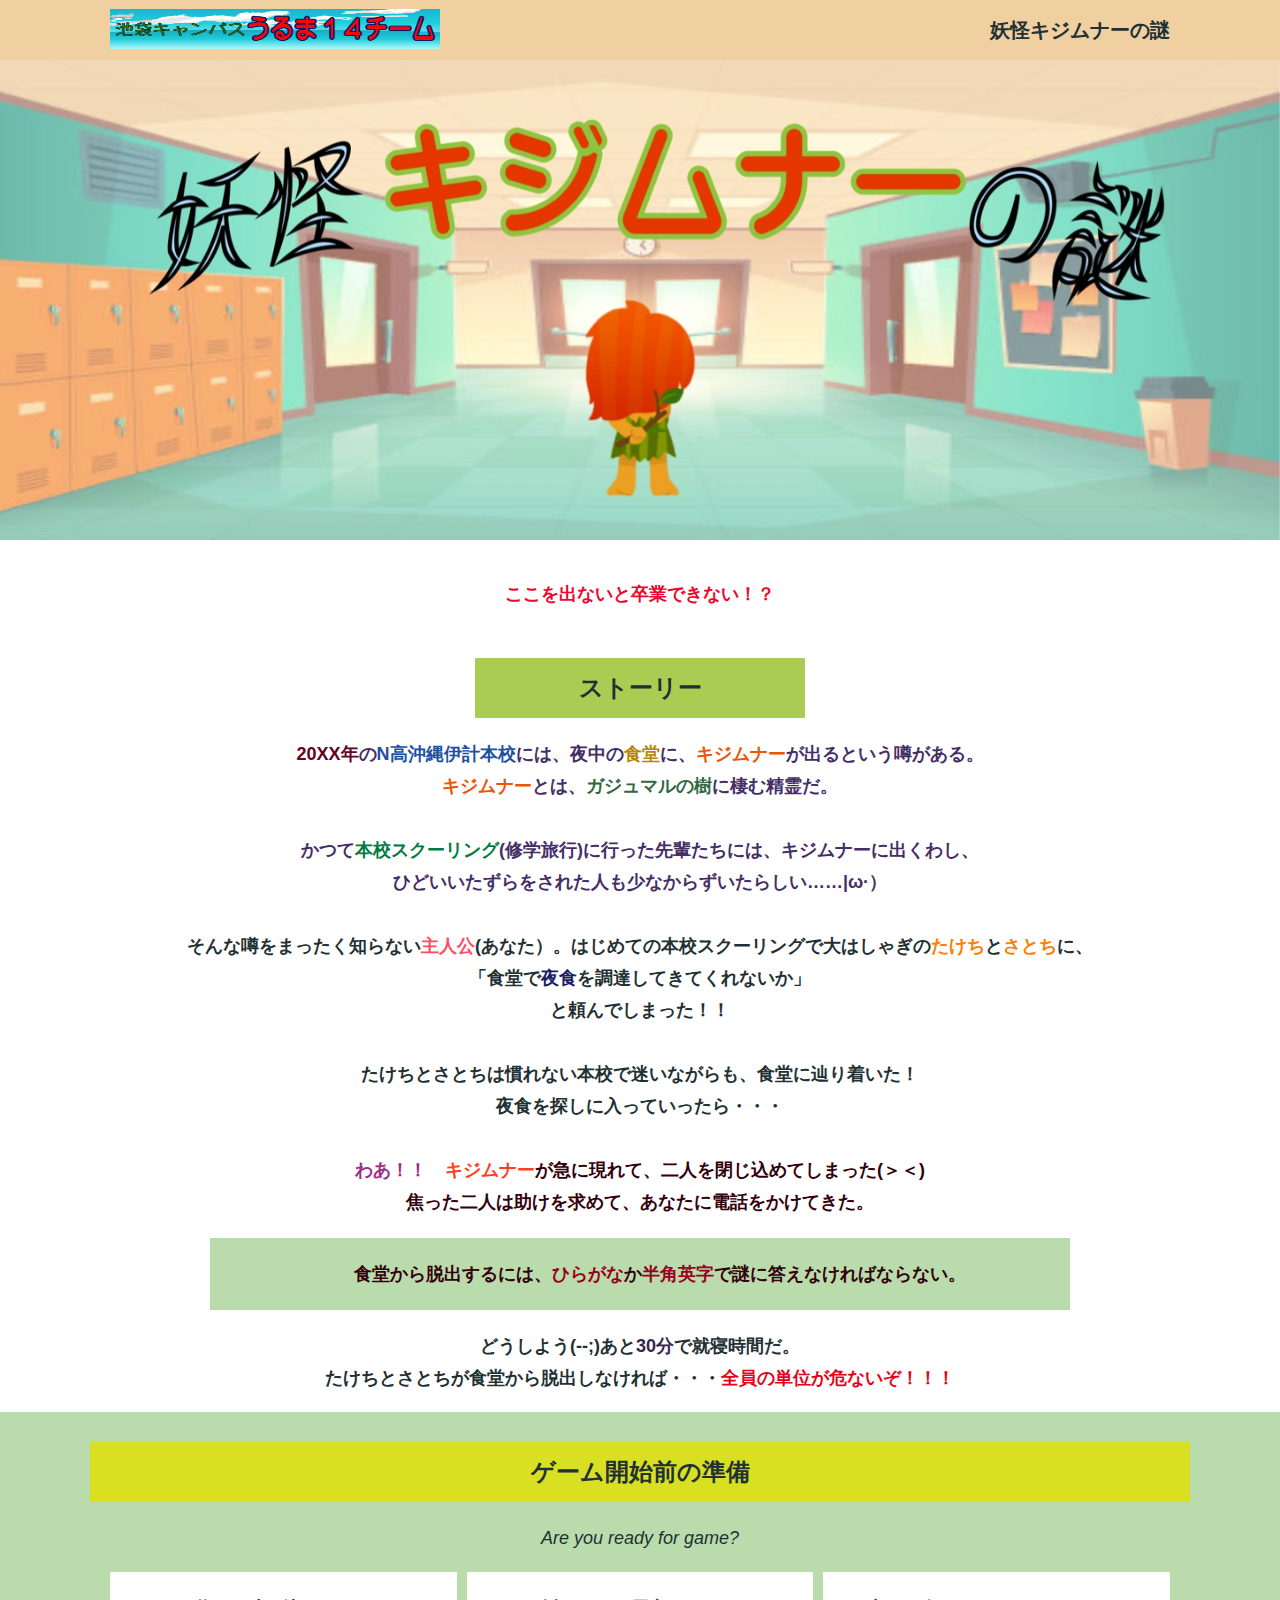
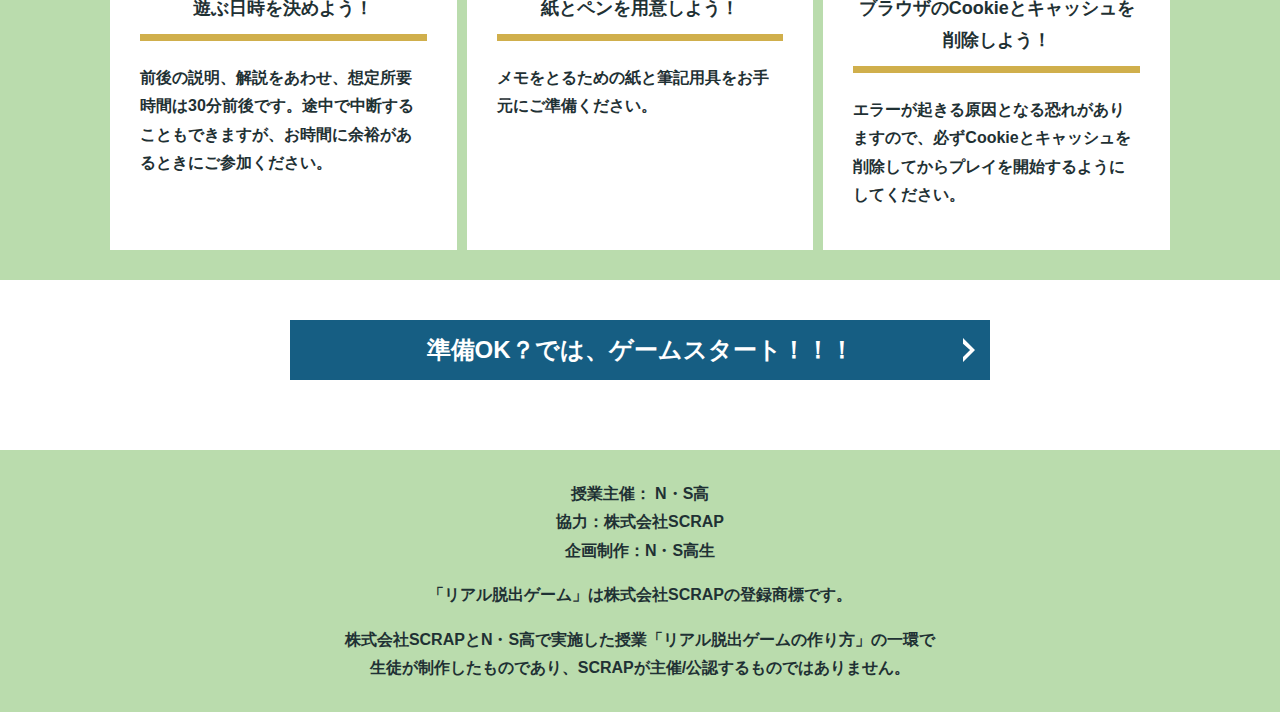
==== index.html @ 30a4c27b "Update index.html" ====
<!DOCTYPE html>
<html lang="ja">
<head>
  <meta charset="UTF-8">
  <meta http-equiv="X-UA-Compatible" content="IE=edge">
  <meta name="viewport" content="width=device-width, initial-scale=1.0">
  <title>妖怪キジムナーの謎 │ Project N</title>
  <link rel="stylesheet" href="assets/css/normalize.css">
  <link rel="stylesheet" href="assets/css/style.css">
</head>
<body>
  <svg width="0" height="0" class="hidden">
    <symbol xmlns="http://www.w3.org/2000/svg" viewBox="0 0 12.47 24.94" id="arrow" class="arrow_svg">
      <title>arrow</title>
      <polygon points="0 24.94 0 19.66 7.35 12.47 0 5.92 0 0 12.47 12.47 0 24.94"/>
    </symbol>
  </svg>
  <header class="header">
    <div class="container">
      <div class="header__logo"><img src="assets/images/logo.jpeg" width="auto" height="40" alt="チームロゴ"></div>
      <div class="header__name">妖怪キジムナーの謎</div>
    </div>
  </header>

  <main class="main index-page">
    <!-- タイトルエリア　ここから -->
    <h1 class="main-title"><img src="assets/images/top-image.jpeg" alt="Presented by SCRAP×N・S高リアル脱出ゲーム制作PJ 妖怪キジムナーの謎"></h1>
    <!-- タイトルエリア　ここまで -->
  
    <p class="text-center"><span style="color: #eb072d">ここを出ないと</span><span style="color: #eb072d">卒業できない！？</span></p>
    <section class="section section--story">
      <div class="container">
        <h2 class="section-title section-title--keycolor section-title--story">ストーリー</h2>
        <div class="story">
          <p class="text-center"><span style="color: #452e66"></span><span style="color: #640125">20XX年</span><span style="color: #452e66">の</span><span style="color: #1e50a2">N高沖縄伊計本校</span><span style="color: #452e66">には、夜中の</span><span style="color: #b8860b">食堂</span><span style="color: #452e66">に、</span><span style="color: #ea5506">キジムナー</span><span style="color: #452e66">が出るという噂がある。</span><span style="color: #ea5506"><br>キジムナー</span><span style="color: #452e66">とは、</span><span style="color: #316745">ガジュマルの樹</span><span style="color: #452e66">に棲む精霊だ。</span><br><br>
            <span style="color: #452e66">かつて</span><span style="color: #007b43">本校スクーリング</span><span style="color: #452e66">(修学旅行)に行った先輩たちには、キジムナーに出くわし、<br>ひどいいたずらをされた人も少なからずいたらしい……|ω·）</span><br><br>
            そんな噂をまったく知らない<span style="color: #ff4d67">主人公</span>(あなた）。はじめての本校スクーリングで大はしゃぎの<span style="color: #fd7e00">たけち</span>と<span style="color: #fd7e00">さとち</span>に、<br>「食堂で<span style="color: #1e1e66">夜食</span>を調達してきてくれないか」<br>と頼んでしまった！！<br><br>
            たけちとさとちは慣れない本校で迷いながらも、食堂に辿り着いた！<br>夜食を探しに入っていったら・・・<br><br><span style="color: #992e87">わあ！！</span>　<span style="color: #ff401a">キジムナー</span><span style="color: #33000b">が急に現れて、二人を閉じ込めてしまった(＞＜)</span><br><span style="color: #33000b">焦った二人は助けを求めて、あなたに電話をかけてきた。</span></p>
          <div class="story__note__outer bg-color--gray">
            <ul class="story__note">
              
             
              <span style="color: #33000b">食堂から脱出するには、</span><span style="color: #990021">ひらがな</span><span style="color: #33000b">か</span><span style="color: #990021">半角英字</span><span style="color: #33000b">で謎に答えなければならない。</span>
            </ul>
          </div>
          <p class="text-center">どうしよう(--;)あと<span style="color: #38254d">30分</span>で就寝時間だ。<br>
            たけちとさとちが食堂から脱出しなければ・・・<span style="color: #e2041b">全員の単位が危ないぞ！！！</span></p>
        </div>
      </div
    </section>
  
    <section class="section bg-color--gray">
      <div class="container">
        <h2 class="section-title">ゲーム開始前の準備</h2>
        <p class="font-eng text-center">Are you ready for game?</p>
        <div class="row">
          <div class="column">
            <div class="card">
              <h3 class="card__title">遊ぶ日時を決めよう！</h3>
              <p class="card__content">前後の説明、解説をあわせ、想定所要時間は30分前後です。途中で中断することもできますが、お時間に余裕があるときにご参加ください。</p>
            </div>
          </div>
          <div class="column">
            <div class="card">
              <h3 class="card__title">紙とペンを用意しよう！</h3>
              <p class="card__content">メモをとるための紙と筆記用具をお手元にご準備ください。</p>
            </div>
          </div>
          <div class="column">
            <div class="card">
              <h3 class="card__title">ブラウザのCookieとキャッシュを<br>削除しよう！</h3>
              <p class="card__content">エラーが起きる原因となる恐れがありますので、必ずCookieとキャッシュを削除してからプレイを開始するようにしてください。</p>
            </div>
          </div>
        </div>
      </div>
    </section>
  
    <!-- <section class="section bg-color--keycolor">
      <div class="container">
        <h2 class="section-title">複数人での遊び方</h2>
        <p class="font-eng text-center">Playing games with multiple players</p>
        <div class="row">
          <div class="column">
            <div class="card">
              <h3 class="card__title">コミュニケーションツール<br>を用意！</h3>
              <p class="card__content">例：Zoom、LINE通話など<br>
                カメラはオフにしたままでも参加は可能です。<br>
                ただ、離れたところにいる仲間と同じ会場で謎解きをしている気持ちになれるので、カメラをオンにしてみんなでわいわいプレイをすることをお勧めします。</p>
            </div>
          </div>
          <div class="column">
            <div class="card">
              <h3 class="card__title">イヤホンを使おう！</h3>
              <p class="card__content">本ゲームでは、登場人物が会話する動画を見ながら謎解きをします。<br>
                動画を見るときにイヤホンを使うと、動画の再生中も仲間と会話をしながらプレイができます。<br>
                ※イヤホンを使用しない場合は、音声をマイクが拾ってしまわないように、動画の再生中は通話ツールのミュート機能をご利用ください。</p>
            </div>
          </div>
          <div class="column">
            <div class="card">
              <h3 class="card__title">情報共有はしっかりと！</h3>
              <p class="card__content">遠くにいる仲間と足並みを揃えて遊びましょう。<br>
                動画で気になったところ、解けた謎の答えや思いついたことはなんでも共有しましょう！</p>
            </div>
          </div>
        </div>
      </div>
    </section> -->
  
    <section class="section">
      <div class="container">
        <a class="btn" href="main.html">準備OK？では、ゲームスタート！！！<svg class="btn__arrow"><use xlink:href="#arrow"></use></svg></a>
      </div>
    </section>
  </main>

  <footer class="footer section bg-color--gray">
    <div class="container">
      <p class="text-center">授業主催： N・S高<br>協力：株式会社SCRAP<br>企画制作：N・S高生</p>
      <p class="text-center">「リアル脱出ゲーム」は株式会社SCRAPの登録商標です。</p>
      <p class="text-center">株式会社SCRAPとN・S高で実施した授業「リアル脱出ゲームの作り方」の一環で<br>生徒が制作したものであり、SCRAPが主催/公認するものではありません。</p>
    </div>
  </footer>
</body>
</html>
---- assets/css/style.css ----
@charset "UTF-8";
/****************************
 * 共通CSSのテンプレートです。
*****************************/
*,
*::before,
*::after {
  -webkit-box-sizing: border-box;
          box-sizing: border-box;
}

html {
  font-size: 18px;
  -webkit-box-sizing: border-box;
          box-sizing: border-box;
}

body {
  overflow-x: hidden;
  font-family: "游ゴシック体", "Yu Gothic", YuGothic, "ヒラギノ角ゴ Pro", "Hiragino Kaku Gothic Pro", "メイリオ", "Meiryo", sans-serif;
  font-size: 18px;
  line-height: 1.77778;
  font-weight: bold;
  text-decoration: none;
  border: none;
  list-style: none;
  color: #1f3134;
  margin: 0;
}

img {
  width: 100%;
}

figure {
  margin: 0;
}

figcaption {
  margin-top: 30px;
  font-size: 14px;
}

@media screen and (max-width: 767px) {
  figcaption {
    font-size: 13px;
  }
}

input[type=text] {
  font-size: 18px;
  border: none;
  padding: 25px 35px;
  display: block;
  margin: 0 auto;
  max-width: 580px;
  width: 100%;
}

::-webkit-input-placeholder {
  color: #c0a2c7;
}

:-ms-input-placeholder {
  color: #c0a2c7;
}

::-ms-input-placeholder {
  color: #c0a2c7;
}

::placeholder {
  color: #c0a2c7;
}

button {
  cursor: pointer;
  display: block;
  border: none;
  margin: 0 auto;
  background-color: #ff6666;
  color: #ffffff;
  width: 287px;
  height: 55px;
}

/*******************
* Layout
*******************/
.section {
  padding-top: 30px;
  padding-bottom: 30px;
}

.section--clear {
  /* ステージクリア画面 */
  position: fixed;
  display: none;
  /* 読み込み時に一瞬表示されるのを防ぐ */
  -webkit-box-pack: center;
      -ms-flex-pack: center;
          justify-content: center;
  -webkit-box-align: center;
      -ms-flex-align: center;
          align-items: center;
  top: 0;
  bottom: 0;
  left: 0;
  right: 0;
  z-index: 200;
}

.section--clear.isClear {
  display: -webkit-box;
  display: -ms-flexbox;
  display: flex;
}

.container {
  width: 1100px;
  padding-left: 20px;
  padding-right: 20px;
  margin: 0 auto;
}

@media screen and (max-width: 1100px) {
  .container {
    width: calc(100% - 40px);
  }
}

.row {
  display: -webkit-box;
  display: -ms-flexbox;
  display: flex;
  -ms-flex-line-pack: stretch;
      align-content: stretch;
  gap: 10px;
}

.row + .row {
  margin-top: 20px;
}

.column {
  width: 100%;
}

.card {
  background-color: #fff;
  margin-bottom: 20px;
  height: 100%;
}

.card__title {
  font-size: 18px;
  text-align: center;
  margin: 0;
  padding: 20px 30px;
  position: relative;
  cursor: pointer;
}

.card__content {
  -webkit-transition: all 0.3s;
  transition: all 0.3s;
  font-size: 16px;
  padding: 20px 30px;
  margin: 0;
  position: relative;
}

.card__content::before {
  display: block;
  content: '';
  width: calc(100% - 60px);
  height: 7px;
  background-color: #d0af4c;
  position: absolute;
  top: -10px;
  left: 30px;
}

.hint-page .card {
  height: auto;
}

.hint-page .card__content {
  display: none;
  text-align: center;
}

.hint-page .card__arrow {
  position: absolute;
  top: calc(50% - 12px);
  right: 45px;
  -webkit-transform: rotate(90deg);
          transform: rotate(90deg);
  -webkit-transition: all 0.3s;
  transition: all 0.3s;
  fill: #ee827c;
  width: 12px;
  height: 24px;
}

.hint-page .card.is-open .card__content {
  display: block;
}

.hint-page .card.is-open .card__arrow {
  -webkit-transform: rotate(-90deg);
          transform: rotate(-90deg);
}

.box {
  padding: 35px 30px;
}

.youtube {
  position: relative;
  width: 100%;
  padding-top: 56.25%;
}

.youtube iframe {
  position: absolute;
  top: 0;
  left: 0;
  width: 100%;
  height: 100%;
}

.youtube__container {
  max-width: 800px;
  margin: 0 auto;
}

/*********************
* Color
*********************/
.bg-color--keycolor {
  background-color: #ee936f;
}

.bg-color--subcolor {
  background-color: #7ebea5;
}

.bg-color--gray {
  background-color: #badcad;
}

/*********************
* title
**********************/
.main-title {
  margin: 0;
}

.sub-title {
  text-align: center;
  font-size: 18px;
  line-height: 1.66667;
}

.sub-title__bg {
  background-color: #fcee21;
  padding-left: 1rem;
  padding-right: 1rem;
}

.section-title {
  font-size: 24px;
  line-height: 1.75;
  text-align: center;
  padding: 9px 20px;
  background-color: #d9e021;
  margin: 0 -20px 20px -20px;
}

.section-title__stage {
  display: inline-block;
  margin-right: 2rem;
}

.section-title--keycolorlight {
  background-color: #f9d8e1;
}

.section-title--keycolorlight .section-title__stage {
  color: #000000;
}

.section-title--keycolor {
  background-color: #abcc52;
}

.section-title--story {
  width: 330px;
  margin: 0 auto 20px;
}

.section-title--border {
  position: relative;
  font-size: 30px;
  text-align: center;
  line-height: 1.06667;
  margin: 0;
  padding-bottom: 15px;
  color: #006837;
}

.section-title--border::after {
  position: absolute;
  bottom: 0;
  left: calc(50% - 95px);
  display: block;
  content: '';
  background-color: #7ebea5;
  height: 2.6px;
  width: 190px;
}

/******************
* text
******************/
.font-eng {
  font-style: italic;
  font-weight: normal;
}

/*************************
* Button
*************************/
.btn {
  display: block;
  text-decoration: none;
  cursor: pointer;
  background-color: #165e83;
  color: #fff;
  font-size: 24px;
  line-height: 1.54167;
  text-align: center;
  padding: 11.5px;
  width: calc(100% - 40px);
  max-width: 700px;
  margin: 10px auto;
  position: relative;
}

.btn:hover {
  opacity: 0.7;
}

.btn__arrow {
  position: absolute;
  top: calc(50% - 12px);
  right: 15px;
  fill: #fff;
  width: 12px;
  height: 24px;
}

/****************
* header
*****************/
.header {
  background-color: #f0cfa0;
  height: 60px;
}

.header .container {
  display: -webkit-box;
  display: -ms-flexbox;
  display: flex;
  -webkit-box-pack: justify;
      -ms-flex-pack: justify;
          justify-content: space-between;
  -webkit-box-align: center;
      -ms-flex-align: center;
          align-items: center;
  height: 100%;
}

.header__logo {
  width: 330px;
  height: 42px;
}

.header__name {
  font-size: 20px;
  line-height: 1.1;
}

.footer {
  font-size: 16px;
}

.footer p:first-child {
  margin-top: 0;
}

.footer p:last-child {
  margin-bottom: 0;
}

/********************
* main
********************/
.story__note {
  margin: 0;
}

.story__note__outer {
  width: 860px;
  display: -webkit-box;
  display: -ms-flexbox;
  display: flex;
  padding: 20px;
  margin: 20px auto;
  -webkit-box-pack: center;
      -ms-flex-pack: center;
          justify-content: center;
}

@media screen and (max-width: 940px) {
  .story__note__outer {
    width: 100%;
  }
}

.stage-column__container + .stage-column__container {
  border-top: 2px solid #fff;
}

.answer {
  font-size: 18px;
  margin-bottom: 20px;
  line-height: 80px;
  word-spacing: 20px;
}

.err-message {
  color: #c1272d;
  font-size: 18px;
  text-align: center;
}

.link-hint {
  text-align: center;
  display: block;
  margin-top: 20px;
}

.clear-message {
  background-color: #d9e021;
  padding: 30px 30px 60px;
  position: relative;
}

.clear-message__title {
  position: relative;
  display: block;
  text-align: center;
  color: #006837;
  font-size: 30px;
  padding-bottom: 10px;
  margin-bottom: 35px;
}

.clear-message__title::after {
  content: '';
  position: absolute;
  display: block;
  width: 183px;
  height: 2px;
  background-color: #fcd575;
  bottom: 0;
  left: calc(50% - (183px/2));
}

.clear-message__content {
  text-align: center;
}

.clear-message__btn {
  position: absolute;
  bottom: -30px;
  left: calc(50% - 144px);
  width: 288px;
  margin: 0;
}

/********************
* Utility
********************/
.text-center {
  text-align: center;
}

.text-left {
  text-align: left;
}

.text-right {
  text-align: right;
}

.hidden {
  display: none;
}
/*# sourceMappingURL=style.css.map */
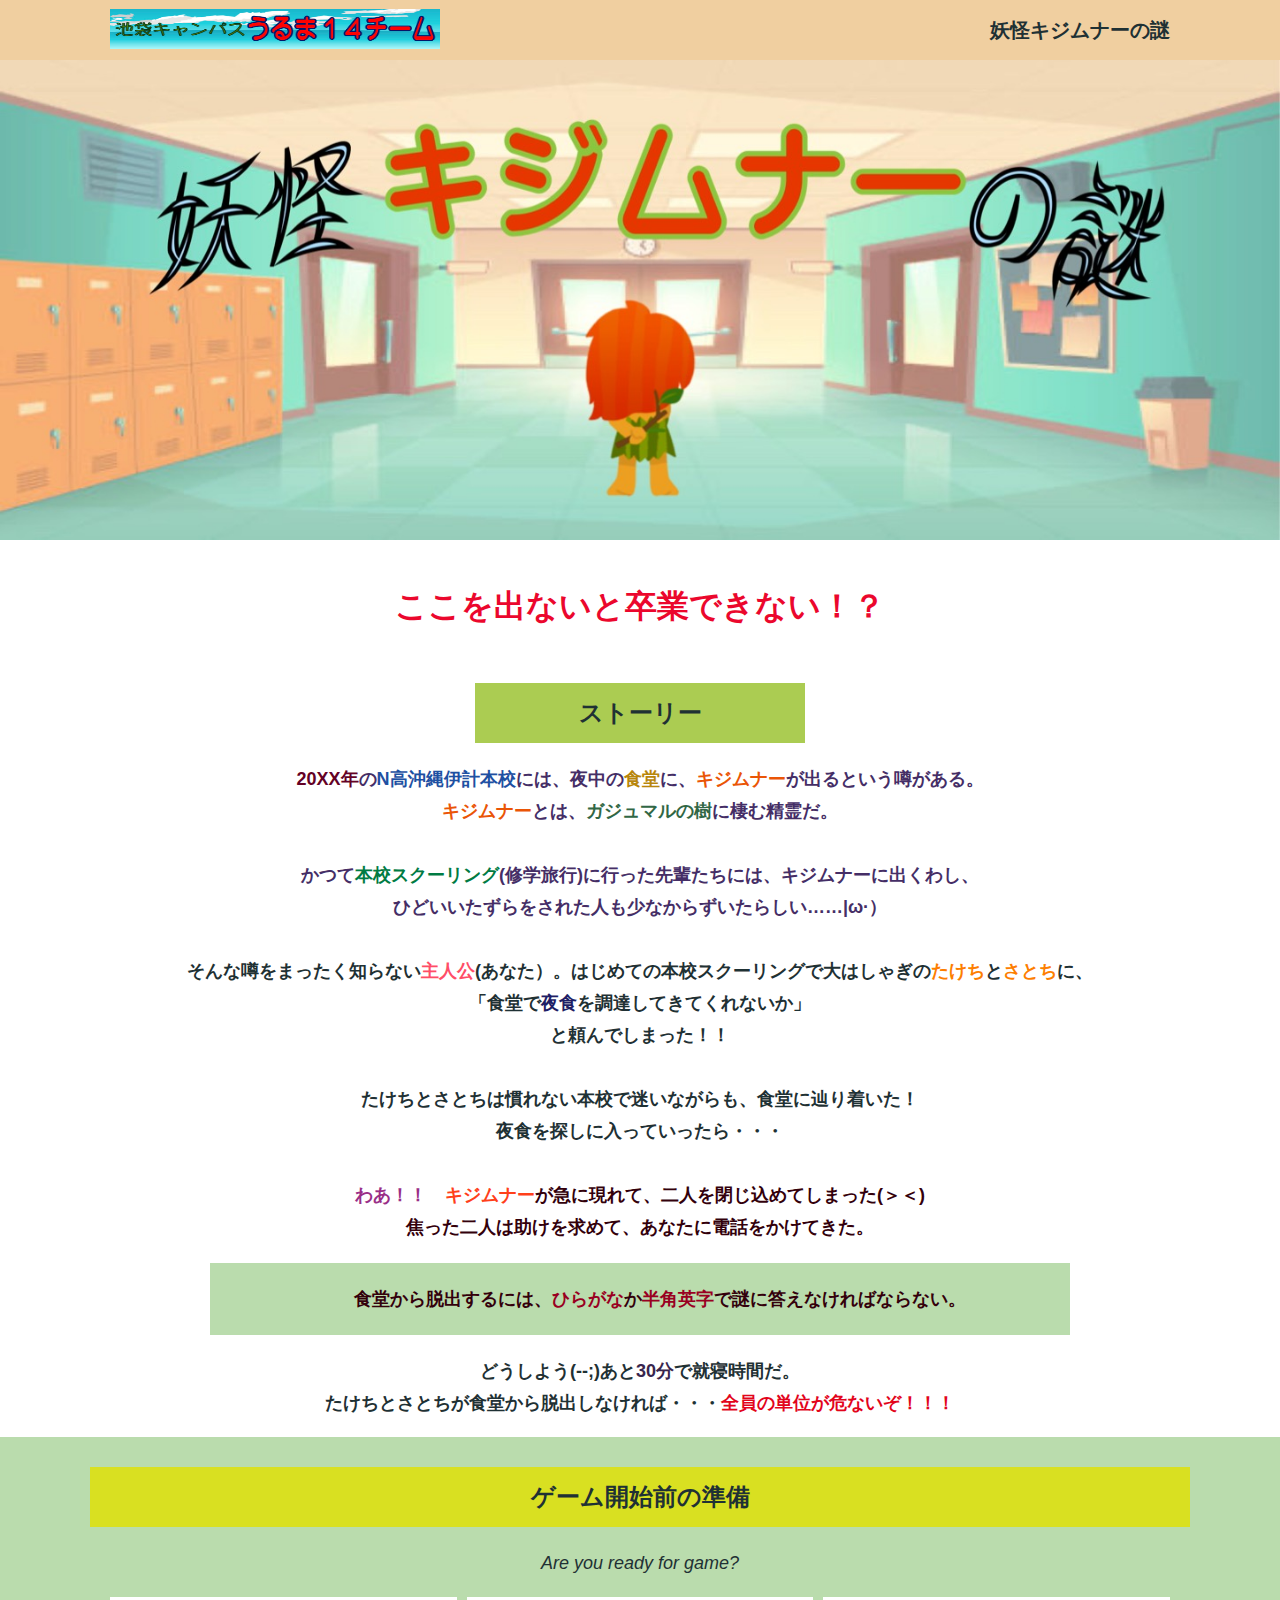
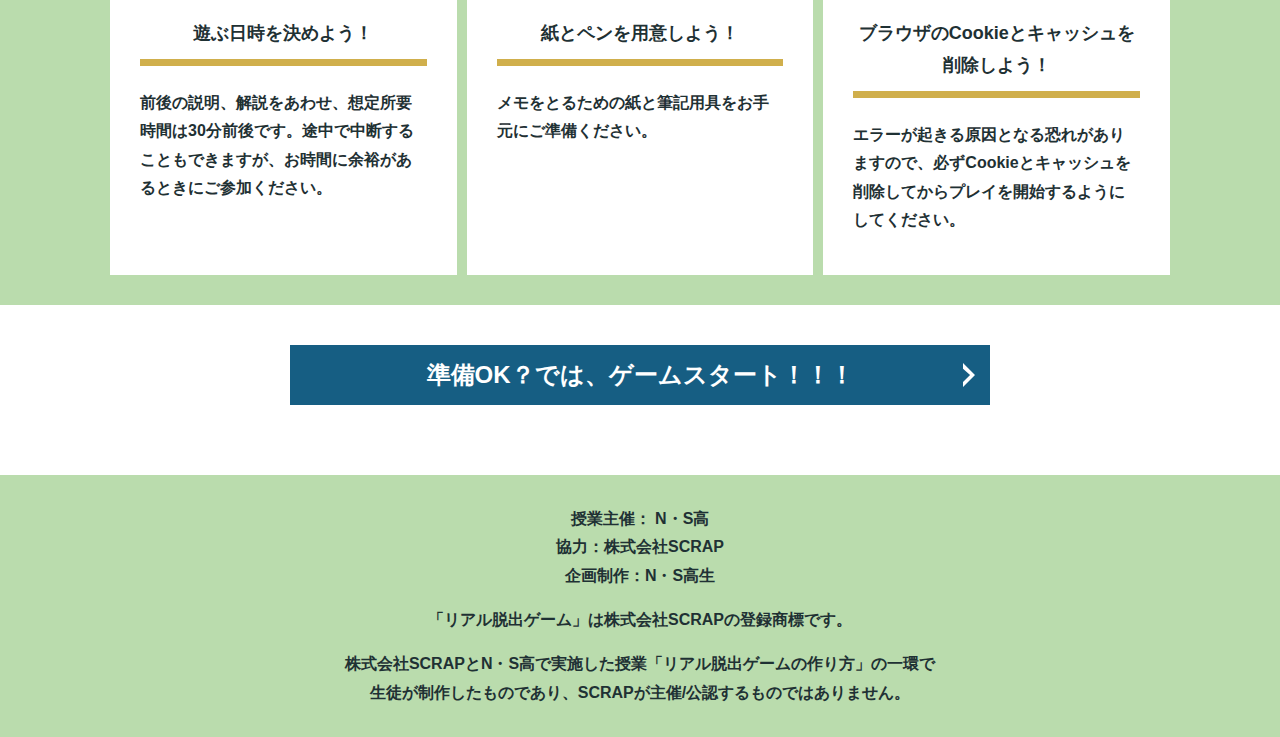
==== commit 5c63d95a: "Update index.html" ====
--- a/index.html
+++ b/index.html
@@ -27,7 +27,7 @@
     <h1 class="main-title"><img src="assets/images/top-image.jpeg" alt="Presented by SCRAP×N・S高リアル脱出ゲーム制作PJ 妖怪キジムナーの謎"></h1>
     <!-- タイトルエリア　ここまで -->
   
-    <p class="text-center"><span style="color: #eb072d">ここを出ないと</span><span style="color: #eb072d">卒業できない！？</span></p>
+    <p class="text-center"><span style="color: #eb072d;font-size:xx-large;">ここを出ないと</span><span style="color: #eb072d;font-size:xx-large;">卒業できない！？</span></p>
     <section class="section section--story">
       <div class="container">
         <h2 class="section-title section-title--keycolor section-title--story">ストーリー</h2>
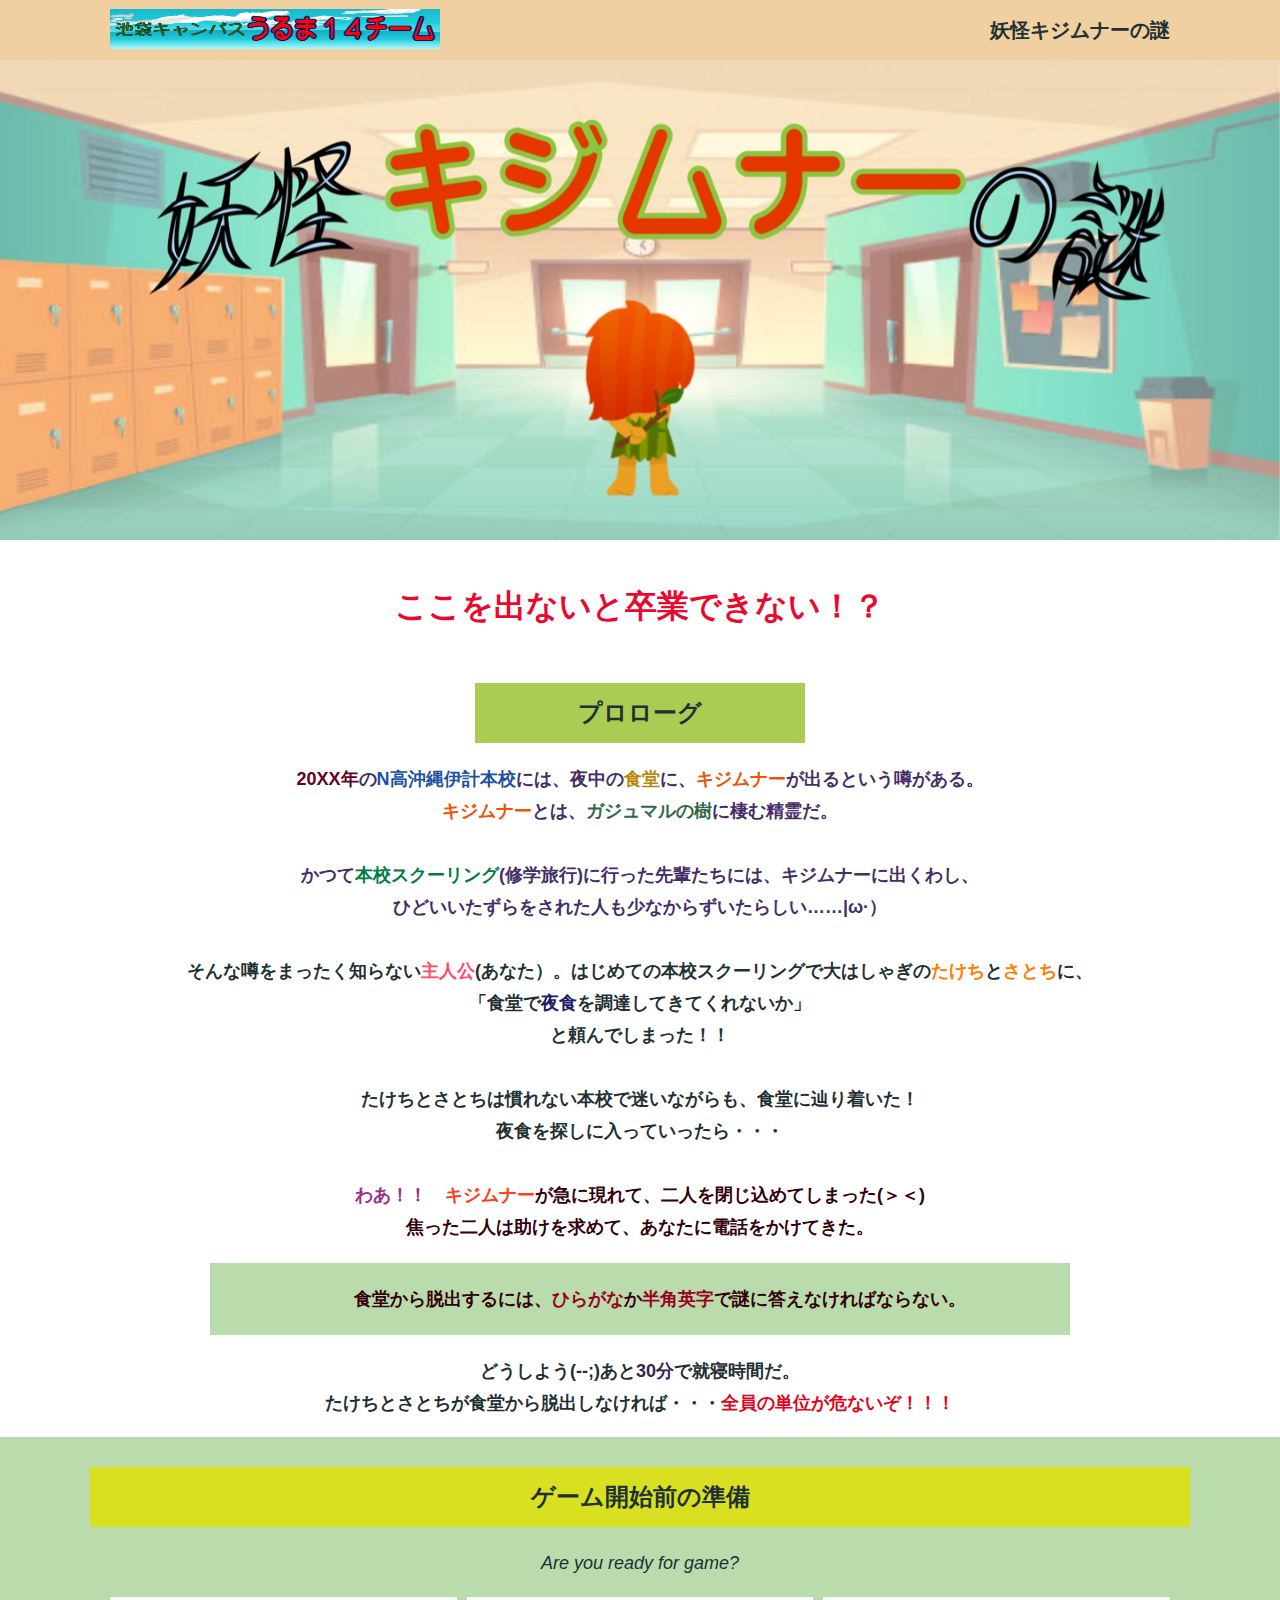
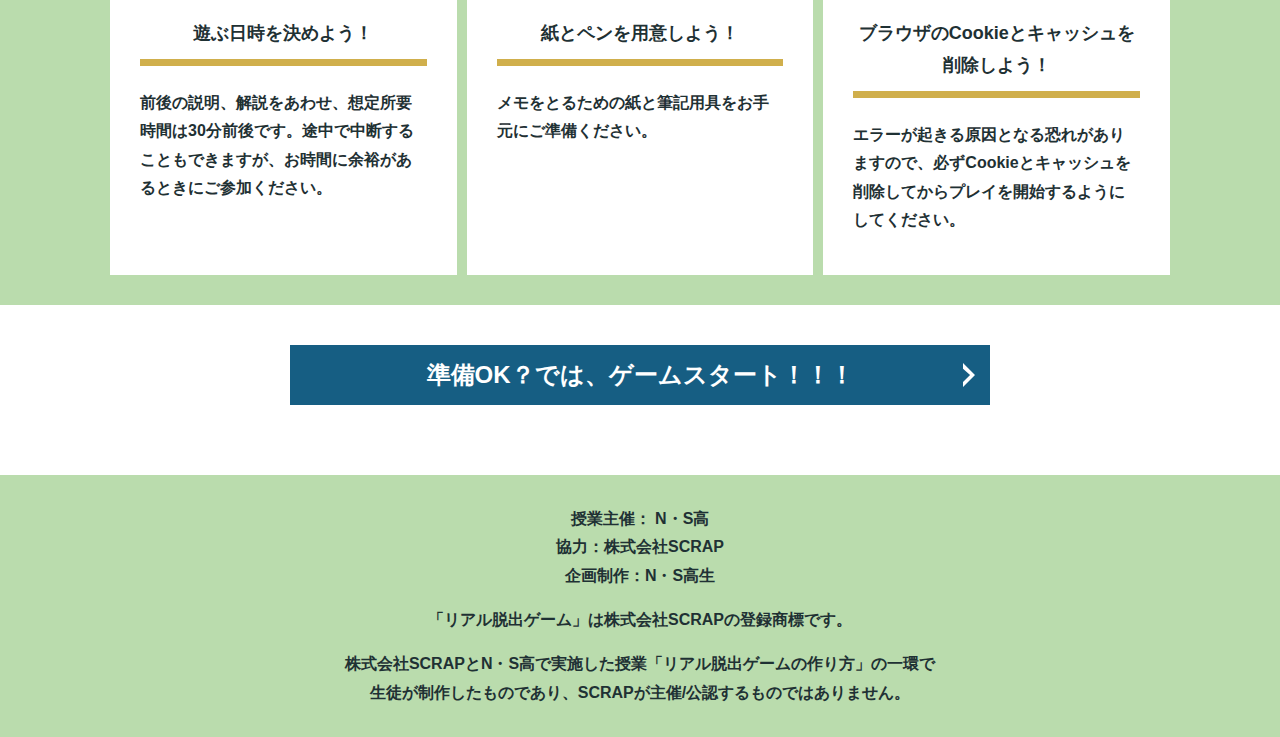
==== commit d3ed5048: "Update index.html" ====
--- a/index.html
+++ b/index.html
@@ -30,7 +30,7 @@
     <p class="text-center"><span style="color: #eb072d;font-size:xx-large;">ここを出ないと</span><span style="color: #eb072d;font-size:xx-large;">卒業できない！？</span></p>
     <section class="section section--story">
       <div class="container">
-        <h2 class="section-title section-title--keycolor section-title--story">ストーリー</h2>
+        <h2 class="section-title section-title--keycolor section-title--story"><span style="color: #">プロローグ</span></h2>
         <div class="story">
           <p class="text-center"><span style="color: #452e66"></span><span style="color: #640125">20XX年</span><span style="color: #452e66">の</span><span style="color: #1e50a2">N高沖縄伊計本校</span><span style="color: #452e66">には、夜中の</span><span style="color: #b8860b">食堂</span><span style="color: #452e66">に、</span><span style="color: #ea5506">キジムナー</span><span style="color: #452e66">が出るという噂がある。</span><span style="color: #ea5506"><br>キジムナー</span><span style="color: #452e66">とは、</span><span style="color: #316745">ガジュマルの樹</span><span style="color: #452e66">に棲む精霊だ。</span><br><br>
             <span style="color: #452e66">かつて</span><span style="color: #007b43">本校スクーリング</span><span style="color: #452e66">(修学旅行)に行った先輩たちには、キジムナーに出くわし、<br>ひどいいたずらをされた人も少なからずいたらしい……|ω·）</span><br><br>
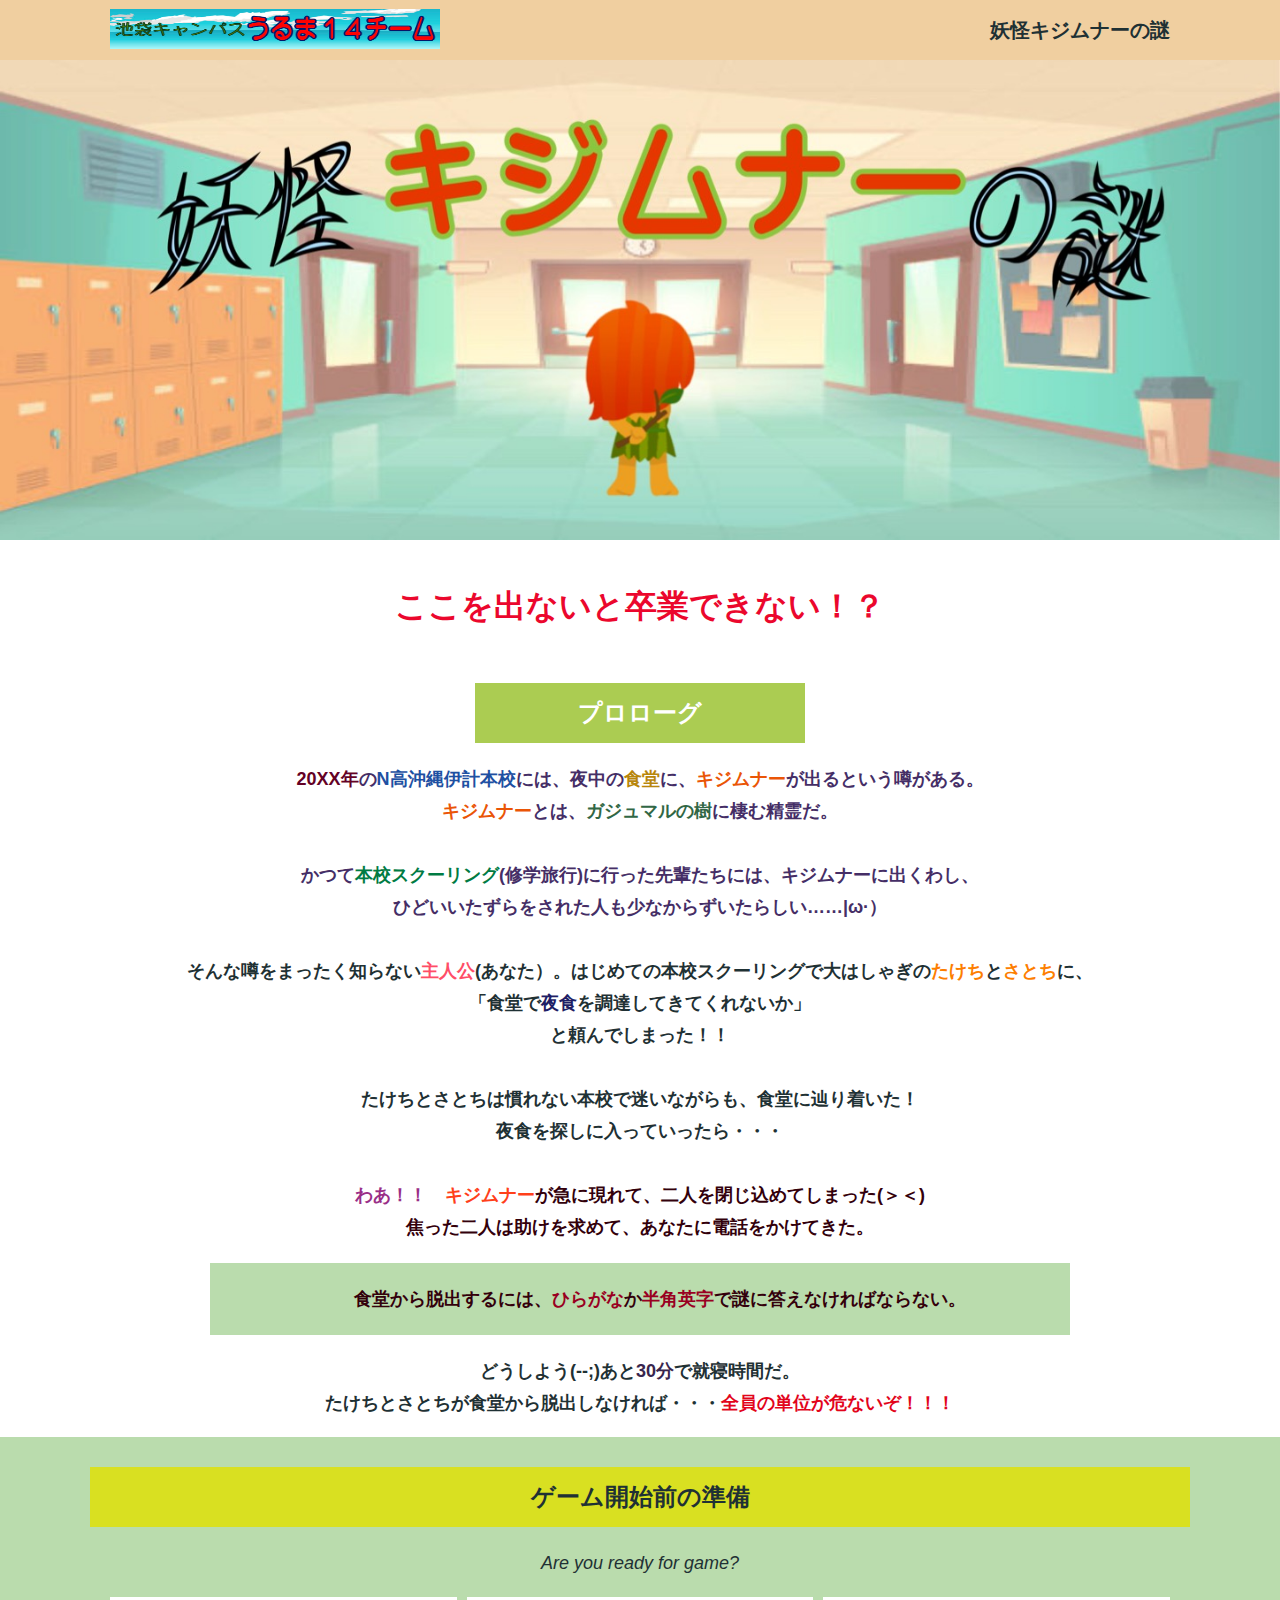
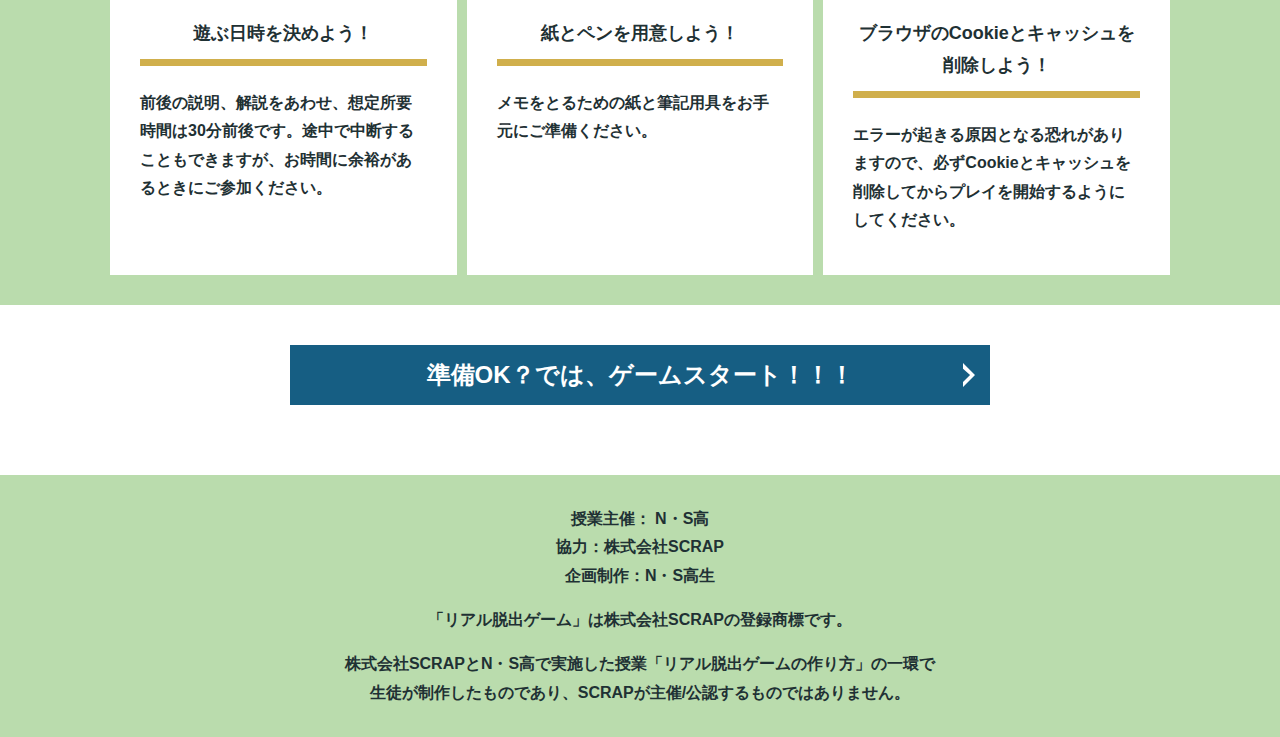
==== commit b1b288f6: "Update index.html" ====
--- a/index.html
+++ b/index.html
@@ -30,7 +30,7 @@
     <p class="text-center"><span style="color: #eb072d;font-size:xx-large;">ここを出ないと</span><span style="color: #eb072d;font-size:xx-large;">卒業できない！？</span></p>
     <section class="section section--story">
       <div class="container">
-        <h2 class="section-title section-title--keycolor section-title--story"><span style="color: #">プロローグ</span></h2>
+        <h2 class="section-title section-title--keycolor section-title--story"><span style="color: #ffffff">プロローグ</span></h2>
         <div class="story">
           <p class="text-center"><span style="color: #452e66"></span><span style="color: #640125">20XX年</span><span style="color: #452e66">の</span><span style="color: #1e50a2">N高沖縄伊計本校</span><span style="color: #452e66">には、夜中の</span><span style="color: #b8860b">食堂</span><span style="color: #452e66">に、</span><span style="color: #ea5506">キジムナー</span><span style="color: #452e66">が出るという噂がある。</span><span style="color: #ea5506"><br>キジムナー</span><span style="color: #452e66">とは、</span><span style="color: #316745">ガジュマルの樹</span><span style="color: #452e66">に棲む精霊だ。</span><br><br>
             <span style="color: #452e66">かつて</span><span style="color: #007b43">本校スクーリング</span><span style="color: #452e66">(修学旅行)に行った先輩たちには、キジムナーに出くわし、<br>ひどいいたずらをされた人も少なからずいたらしい……|ω·）</span><br><br>
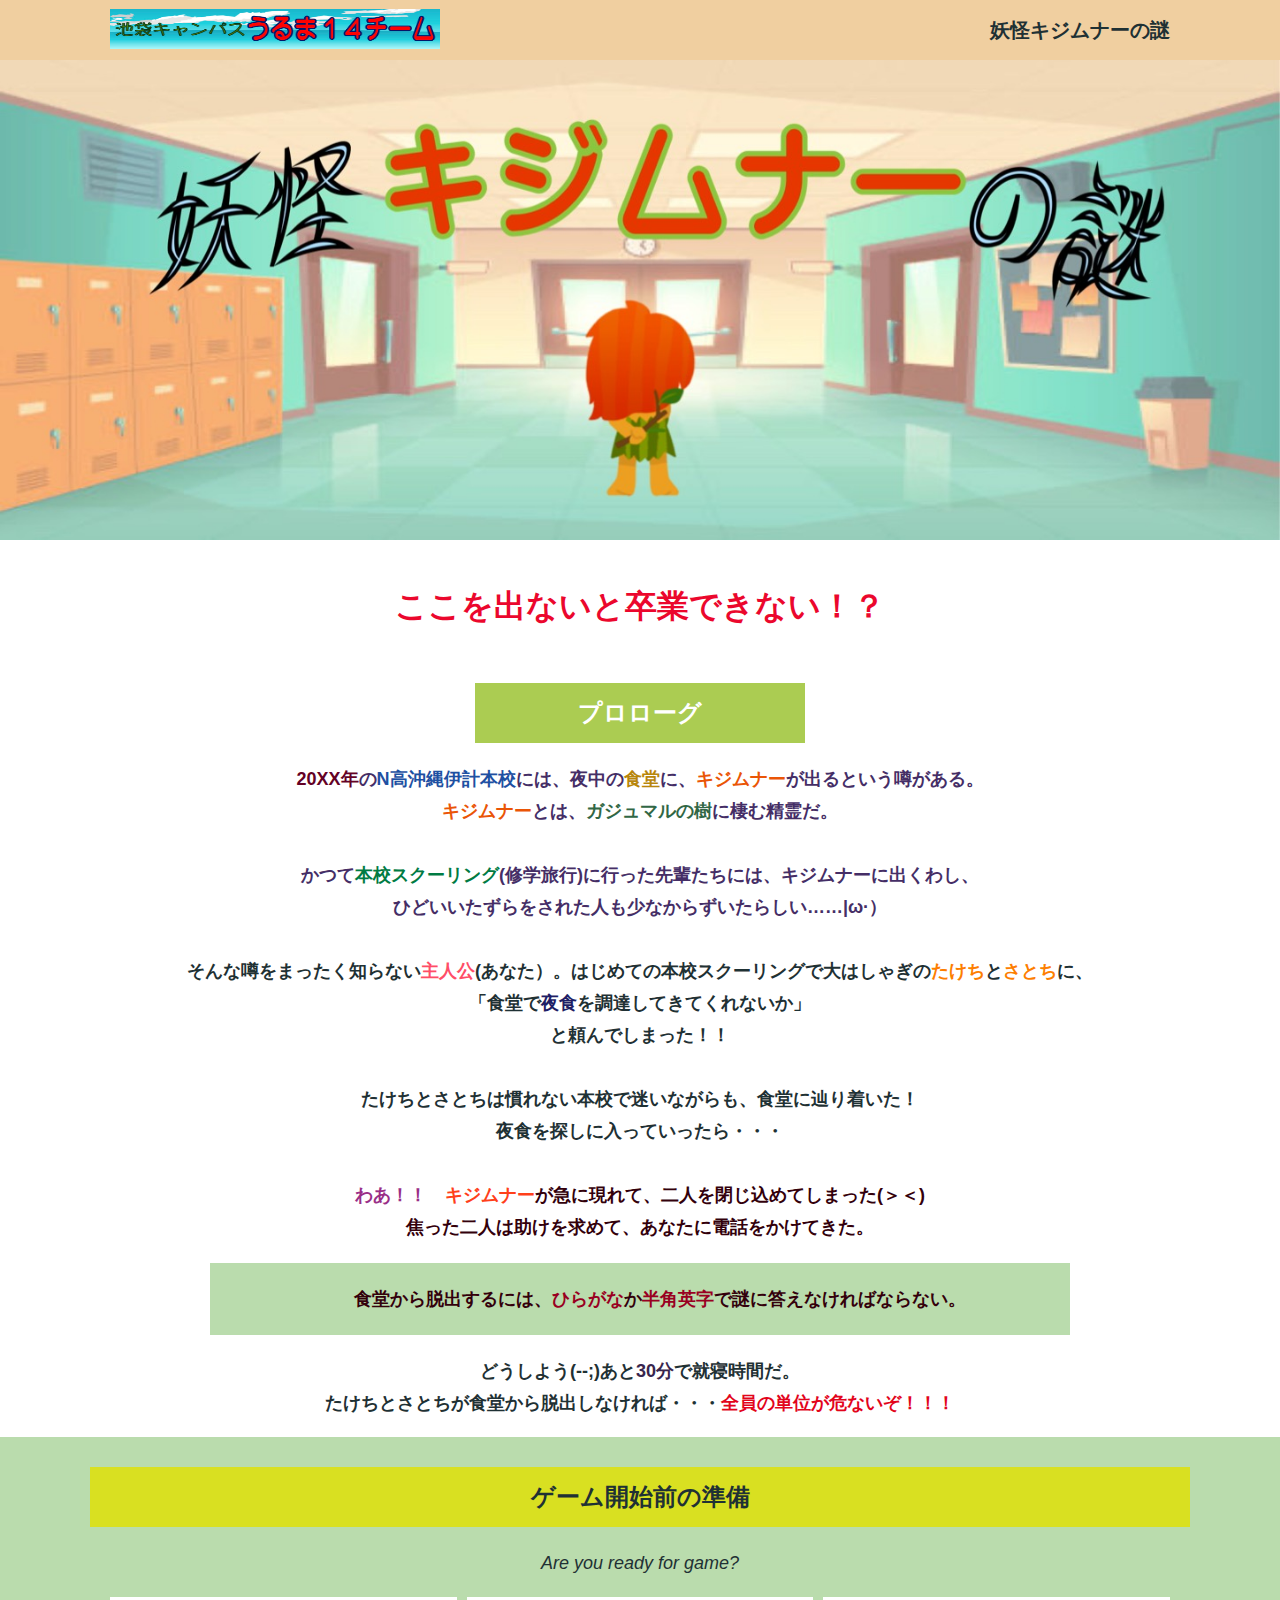
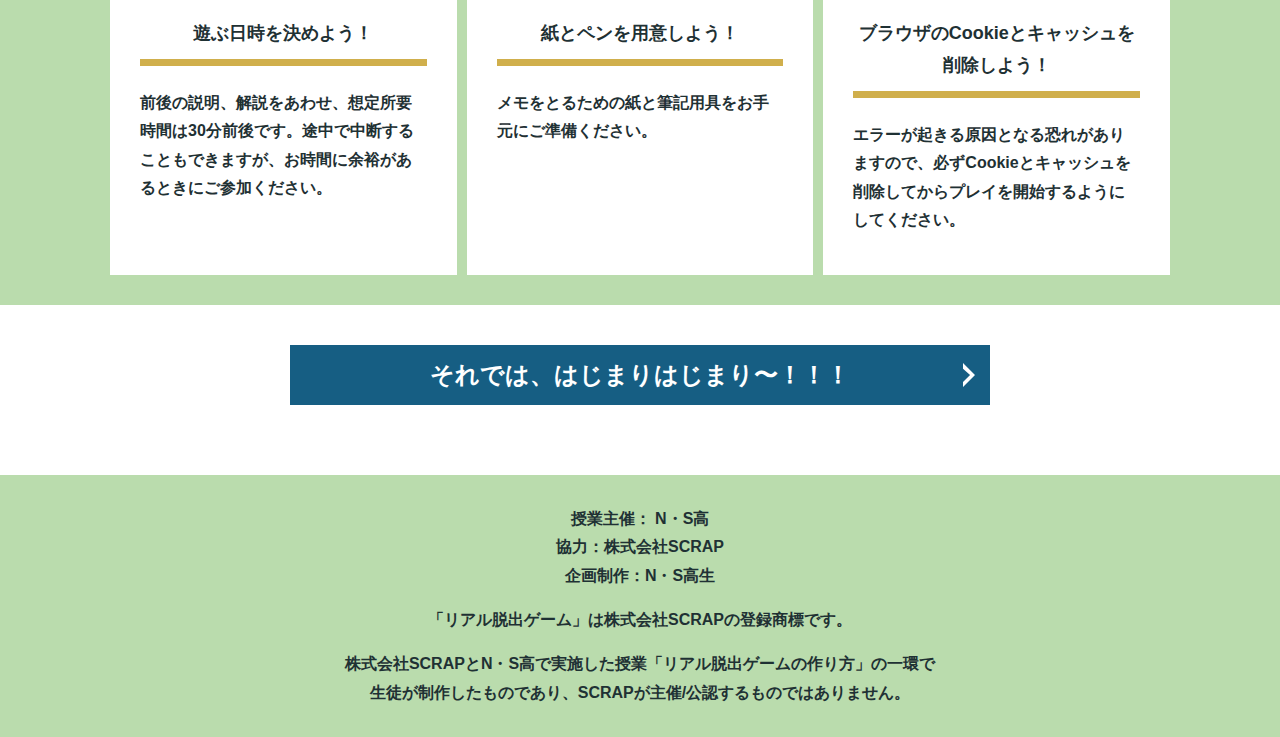
==== commit 05eac001: "Update index.html" ====
--- a/index.html
+++ b/index.html
@@ -110,7 +110,7 @@
   
     <section class="section">
       <div class="container">
-        <a class="btn" href="main.html">準備OK？では、ゲームスタート！！！<svg class="btn__arrow"><use xlink:href="#arrow"></use></svg></a>
+        <a class="btn" href="main.html">それでは、はじまりはじまり〜！！！<svg class="btn__arrow"><use xlink:href="#arrow"></use></svg></a>
       </div>
     </section>
   </main>
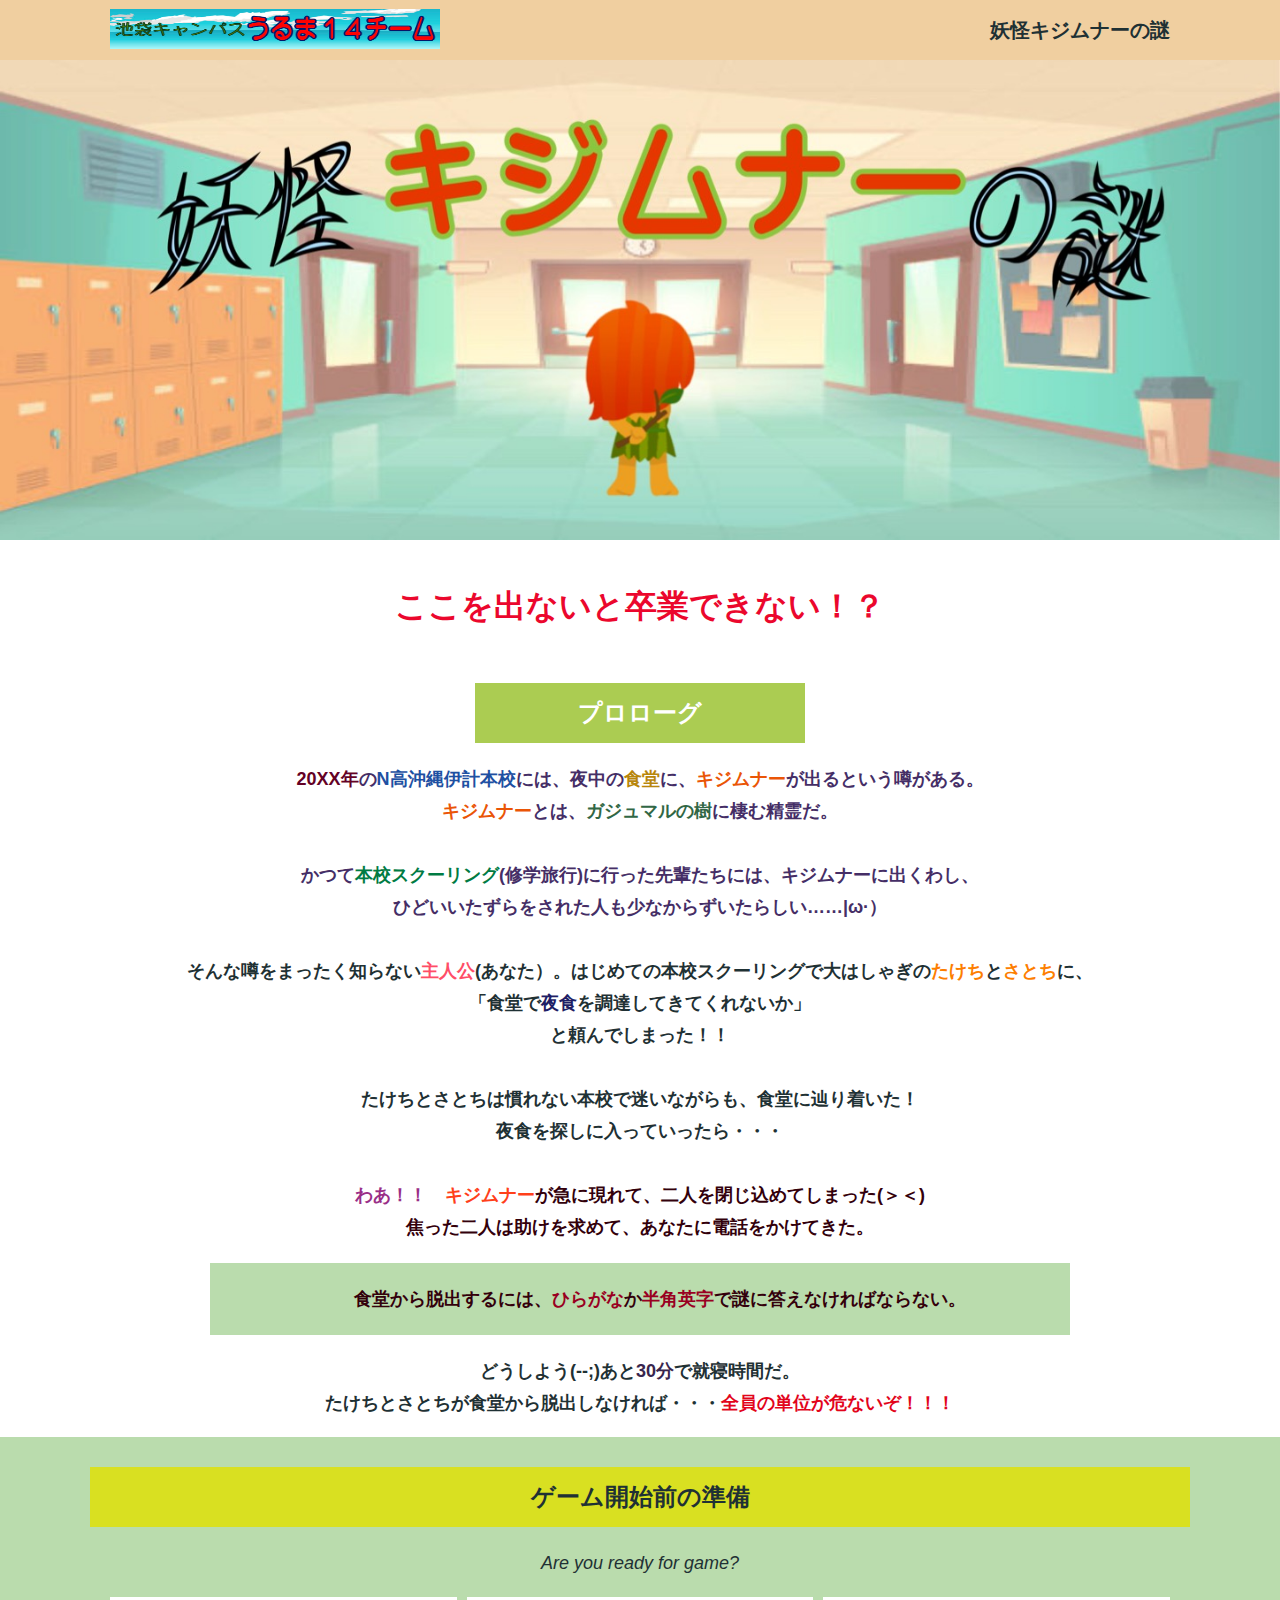
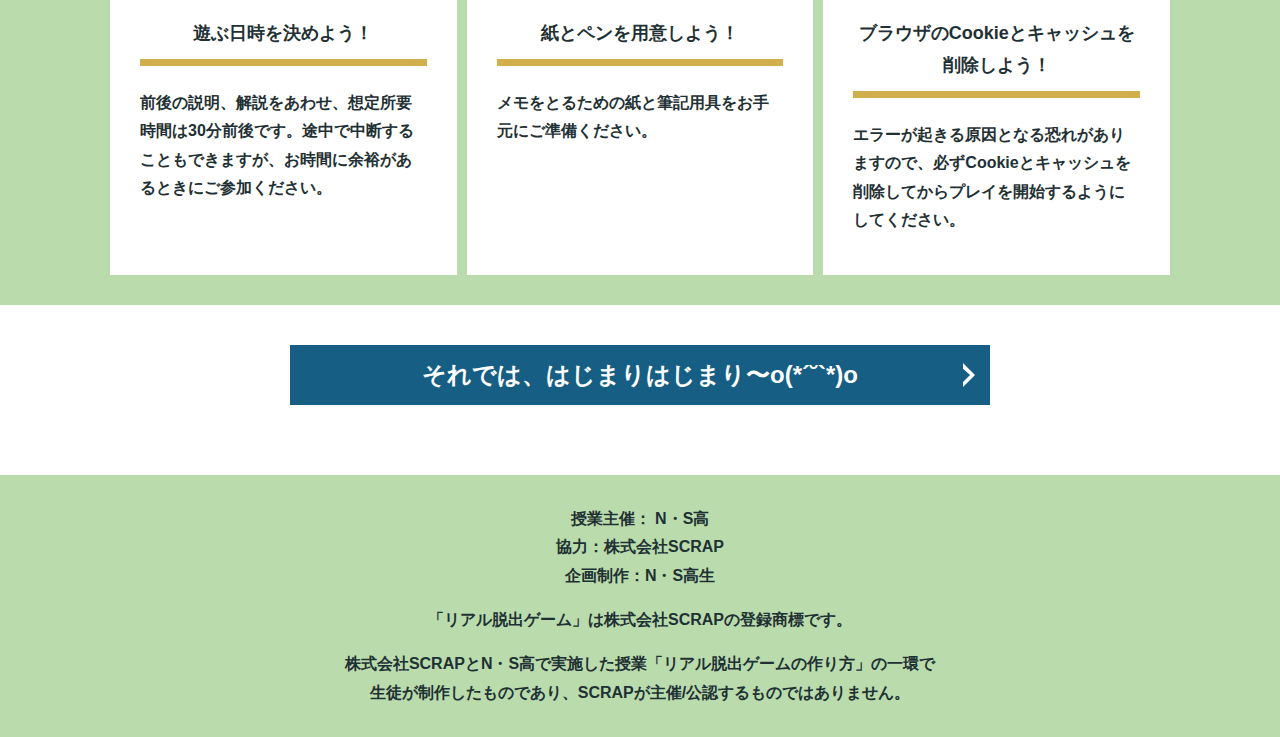
==== commit d4b898e1: "Update index.html" ====
--- a/index.html
+++ b/index.html
@@ -110,7 +110,7 @@
   
     <section class="section">
       <div class="container">
-        <a class="btn" href="main.html">それでは、はじまりはじまり〜！！！<svg class="btn__arrow"><use xlink:href="#arrow"></use></svg></a>
+        <a class="btn" href="main.html">それでは、はじまりはじまり〜ο(*´˘`*)ο<svg class="btn__arrow"><use xlink:href="#arrow"></use></svg></a>
       </div>
     </section>
   </main>
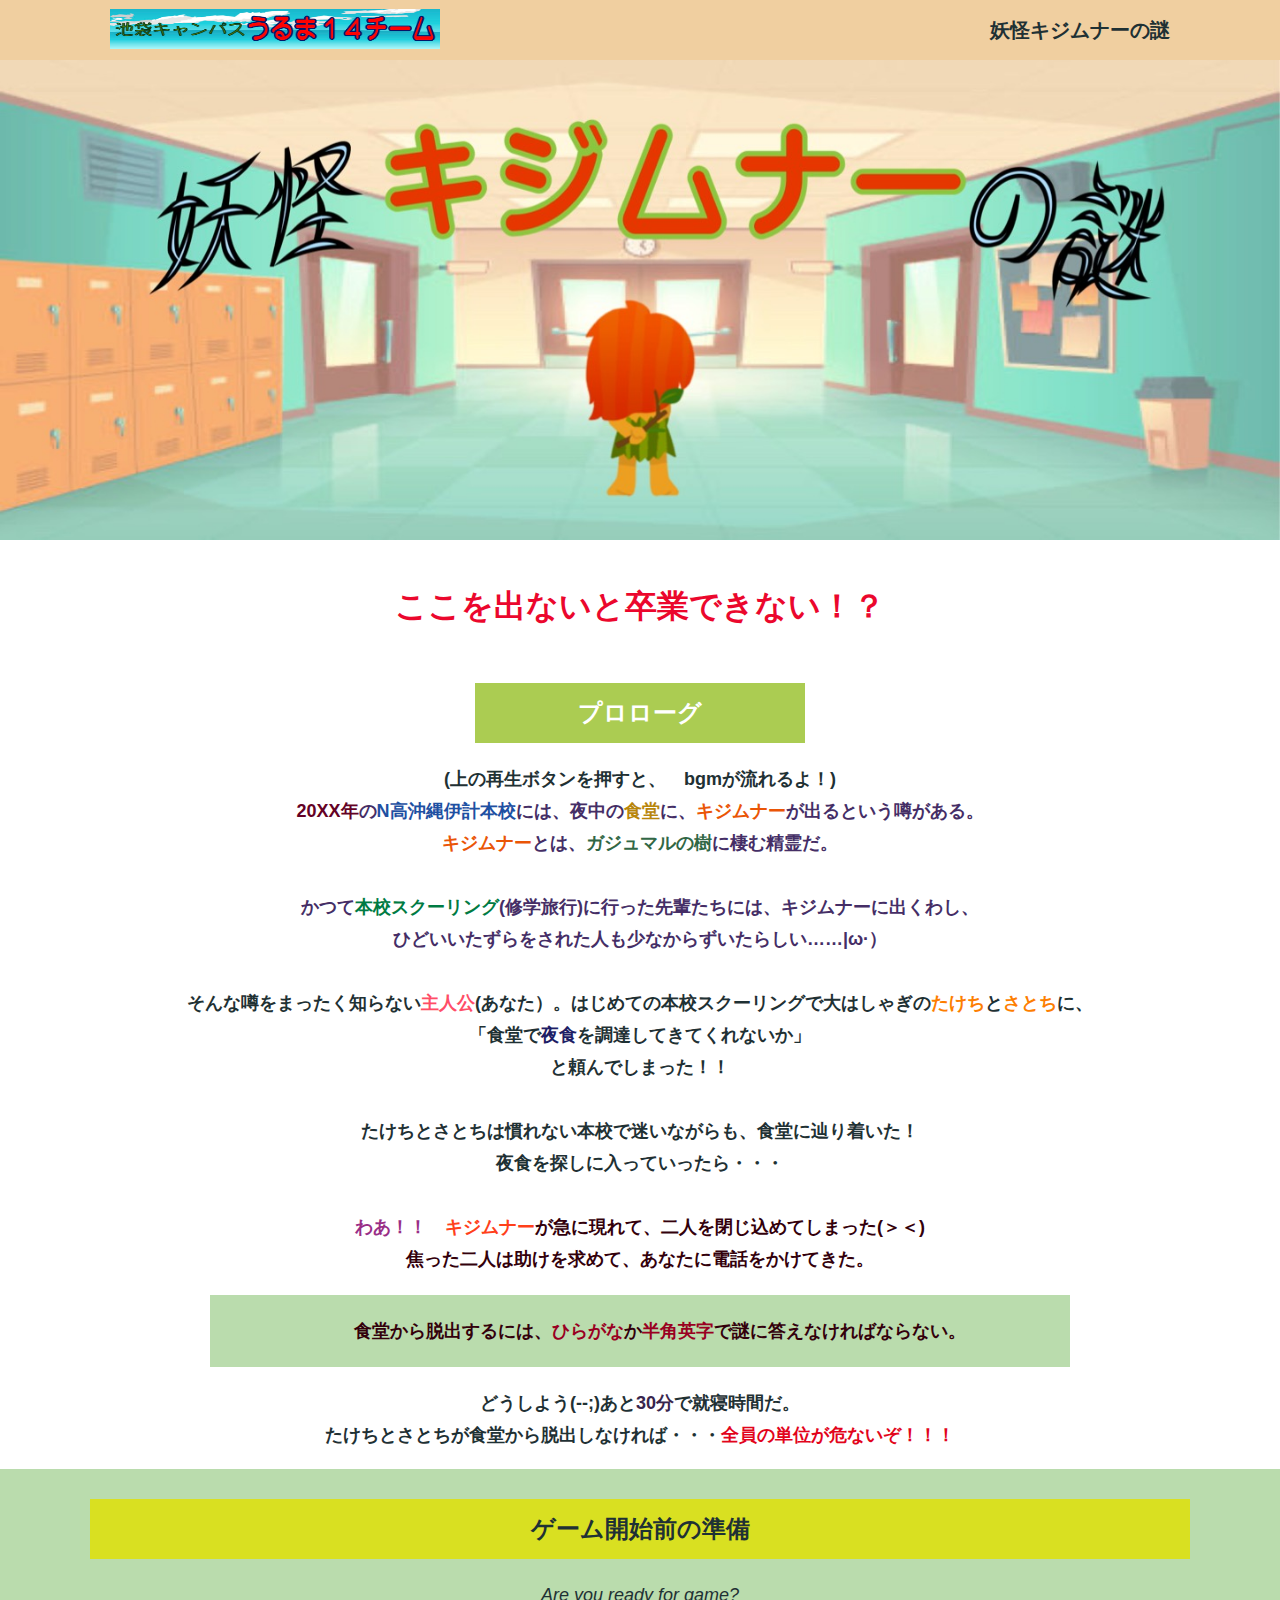
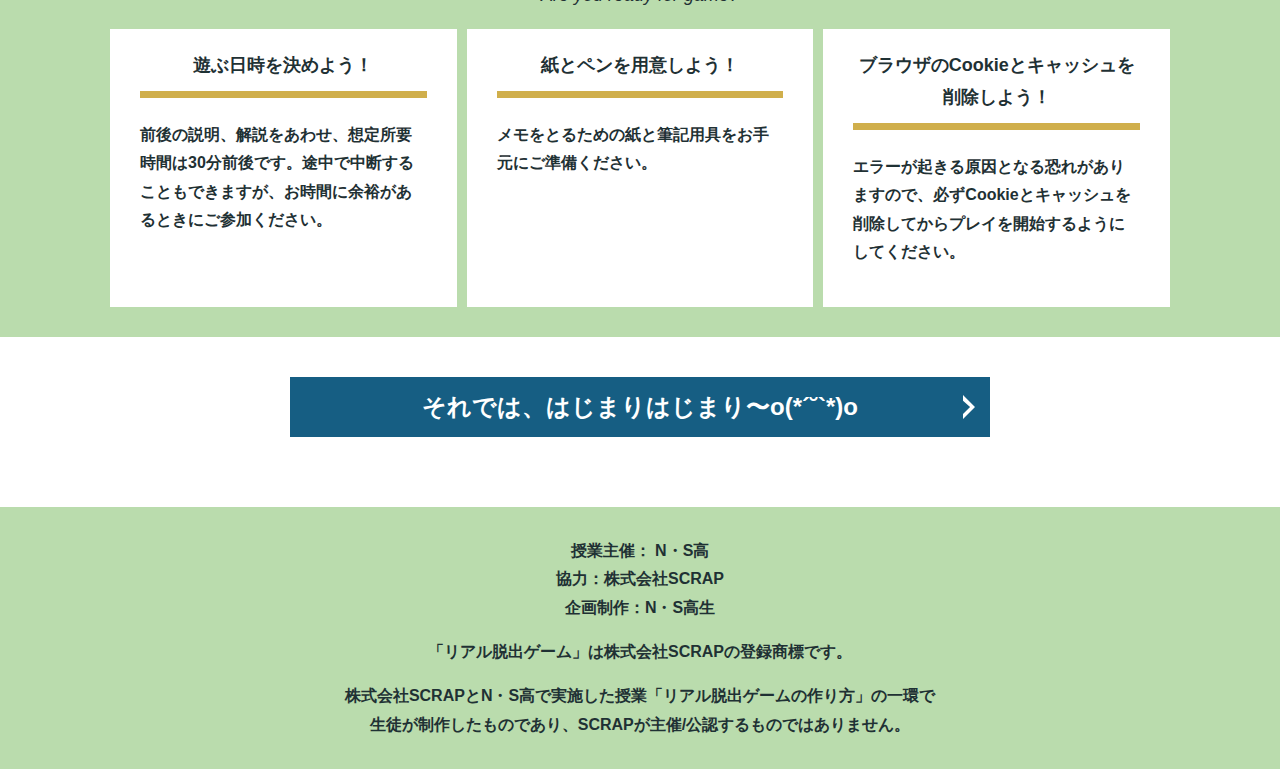
==== commit 70a35985: "Update index.html" ====
--- a/index.html
+++ b/index.html
@@ -32,7 +32,7 @@
       <div class="container">
         <h2 class="section-title section-title--keycolor section-title--story"><span style="color: #ffffff">プロローグ</span></h2>
         <div class="story">
-          <p class="text-center"><span style="color: #452e66"></span><span style="color: #640125">20XX年</span><span style="color: #452e66">の</span><span style="color: #1e50a2">N高沖縄伊計本校</span><span style="color: #452e66">には、夜中の</span><span style="color: #b8860b">食堂</span><span style="color: #452e66">に、</span><span style="color: #ea5506">キジムナー</span><span style="color: #452e66">が出るという噂がある。</span><span style="color: #ea5506"><br>キジムナー</span><span style="color: #452e66">とは、</span><span style="color: #316745">ガジュマルの樹</span><span style="color: #452e66">に棲む精霊だ。</span><br><br>
+          <p class="text-center">(上の再生ボタンを押すと、　bgmが流れるよ！)<br><span style="color: #452e66"></span><span style="color: #640125">20XX年</span><span style="color: #452e66">の</span><span style="color: #1e50a2">N高沖縄伊計本校</span><span style="color: #452e66">には、夜中の</span><span style="color: #b8860b">食堂</span><span style="color: #452e66">に、</span><span style="color: #ea5506">キジムナー</span><span style="color: #452e66">が出るという噂がある。</span><span style="color: #ea5506"><br>キジムナー</span><span style="color: #452e66">とは、</span><span style="color: #316745">ガジュマルの樹</span><span style="color: #452e66">に棲む精霊だ。</span><br><br>
             <span style="color: #452e66">かつて</span><span style="color: #007b43">本校スクーリング</span><span style="color: #452e66">(修学旅行)に行った先輩たちには、キジムナーに出くわし、<br>ひどいいたずらをされた人も少なからずいたらしい……|ω·）</span><br><br>
             そんな噂をまったく知らない<span style="color: #ff4d67">主人公</span>(あなた）。はじめての本校スクーリングで大はしゃぎの<span style="color: #fd7e00">たけち</span>と<span style="color: #fd7e00">さとち</span>に、<br>「食堂で<span style="color: #1e1e66">夜食</span>を調達してきてくれないか」<br>と頼んでしまった！！<br><br>
             たけちとさとちは慣れない本校で迷いながらも、食堂に辿り着いた！<br>夜食を探しに入っていったら・・・<br><br><span style="color: #992e87">わあ！！</span>　<span style="color: #ff401a">キジムナー</span><span style="color: #33000b">が急に現れて、二人を閉じ込めてしまった(＞＜)</span><br><span style="color: #33000b">焦った二人は助けを求めて、あなたに電話をかけてきた。</span></p>
--- a/assets/css/style.css
+++ b/assets/css/style.css
@@ -510,3 +510,8 @@
   display: none;
 }
 /*# sourceMappingURL=style.css.map */
+
+/* 中央寄せ */
+.center {
+  text-align: center; 
+}
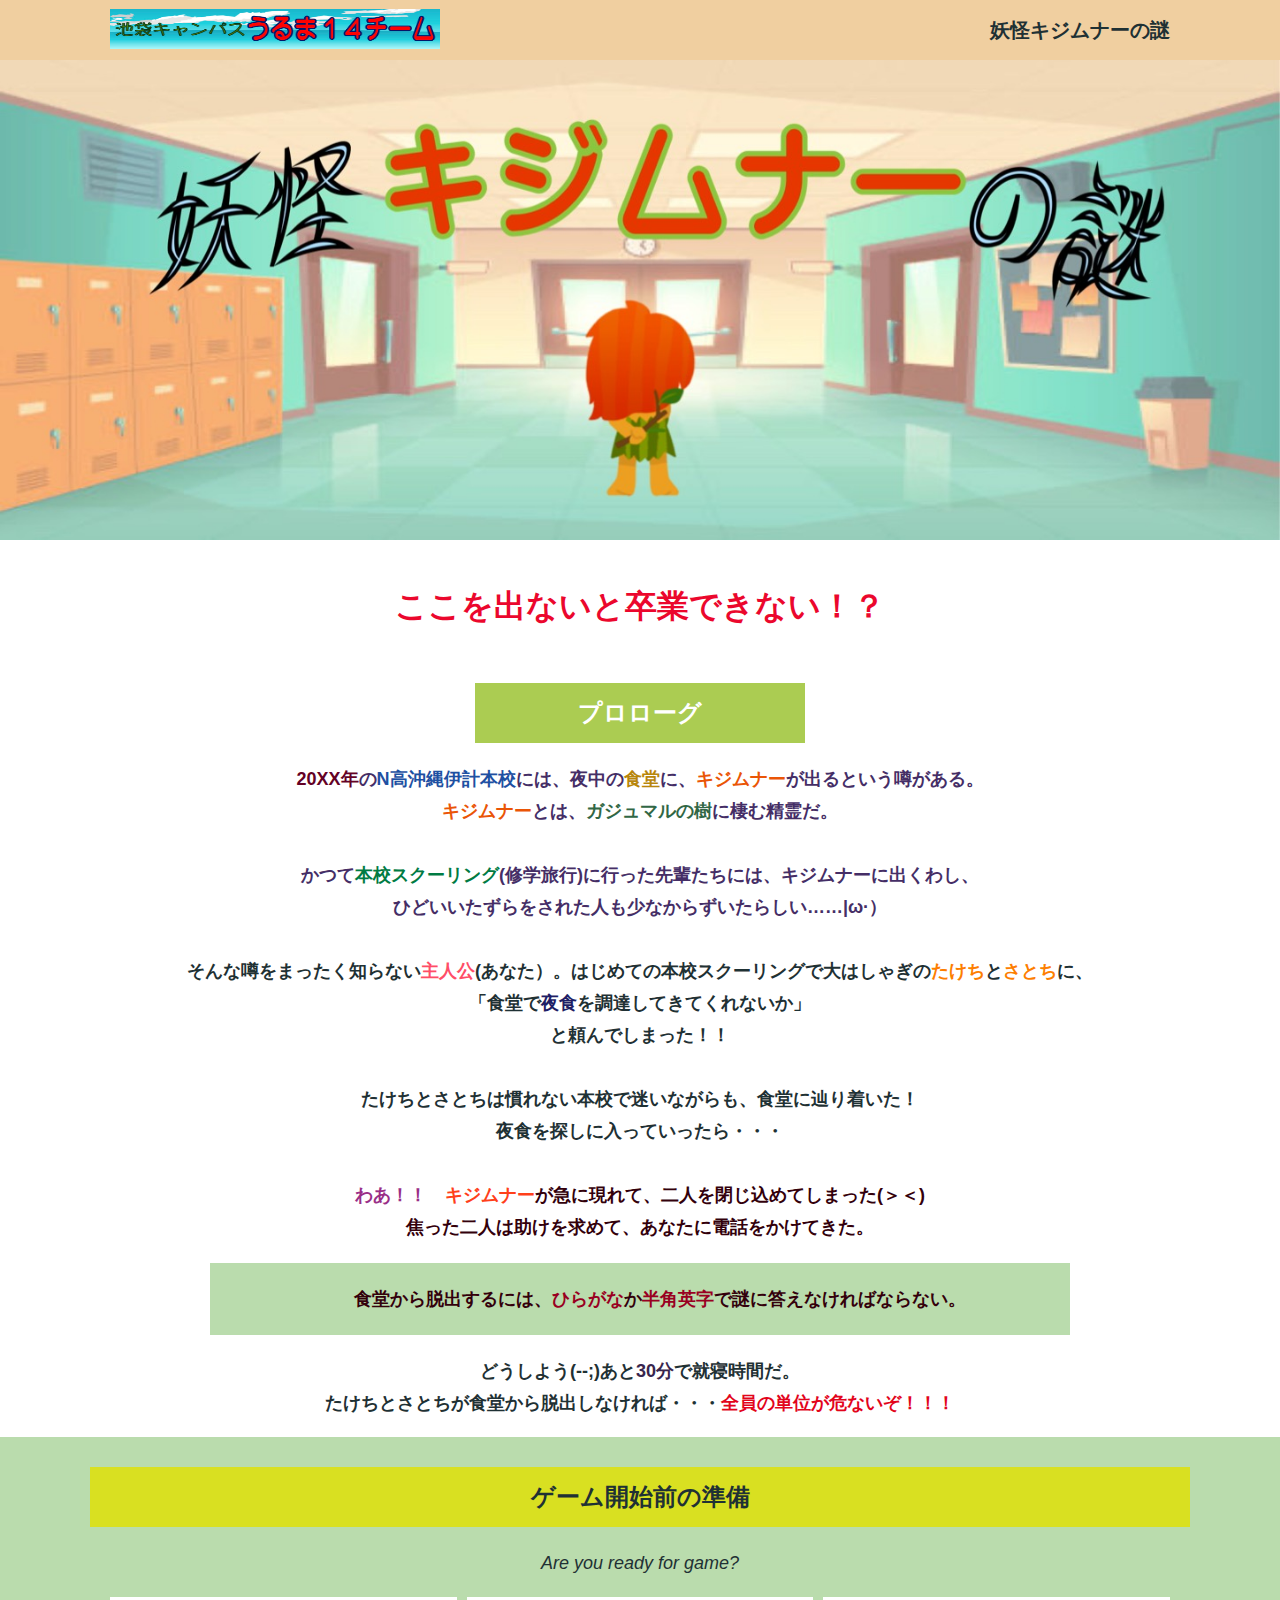
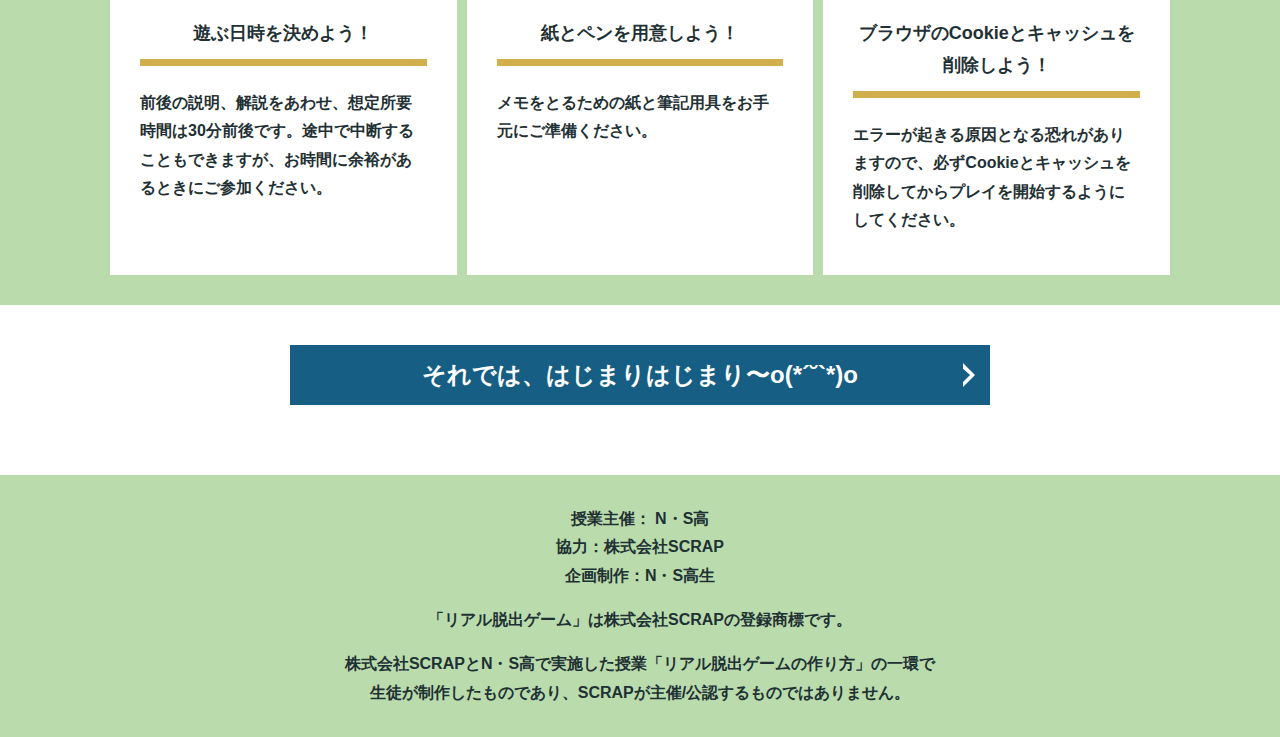
==== commit 40094cce: "Update index.html" ====
--- a/index.html
+++ b/index.html
@@ -32,7 +32,7 @@
       <div class="container">
         <h2 class="section-title section-title--keycolor section-title--story"><span style="color: #ffffff">プロローグ</span></h2>
         <div class="story">
-          <p class="text-center">(上の再生ボタンを押すと、　bgmが流れるよ！)<br><span style="color: #452e66"></span><span style="color: #640125">20XX年</span><span style="color: #452e66">の</span><span style="color: #1e50a2">N高沖縄伊計本校</span><span style="color: #452e66">には、夜中の</span><span style="color: #b8860b">食堂</span><span style="color: #452e66">に、</span><span style="color: #ea5506">キジムナー</span><span style="color: #452e66">が出るという噂がある。</span><span style="color: #ea5506"><br>キジムナー</span><span style="color: #452e66">とは、</span><span style="color: #316745">ガジュマルの樹</span><span style="color: #452e66">に棲む精霊だ。</span><br><br>
+          <p class="text-center"><span style="color: #452e66"></span><span style="color: #640125">20XX年</span><span style="color: #452e66">の</span><span style="color: #1e50a2">N高沖縄伊計本校</span><span style="color: #452e66">には、夜中の</span><span style="color: #b8860b">食堂</span><span style="color: #452e66">に、</span><span style="color: #ea5506">キジムナー</span><span style="color: #452e66">が出るという噂がある。</span><span style="color: #ea5506"><br>キジムナー</span><span style="color: #452e66">とは、</span><span style="color: #316745">ガジュマルの樹</span><span style="color: #452e66">に棲む精霊だ。</span><br><br>
             <span style="color: #452e66">かつて</span><span style="color: #007b43">本校スクーリング</span><span style="color: #452e66">(修学旅行)に行った先輩たちには、キジムナーに出くわし、<br>ひどいいたずらをされた人も少なからずいたらしい……|ω·）</span><br><br>
             そんな噂をまったく知らない<span style="color: #ff4d67">主人公</span>(あなた）。はじめての本校スクーリングで大はしゃぎの<span style="color: #fd7e00">たけち</span>と<span style="color: #fd7e00">さとち</span>に、<br>「食堂で<span style="color: #1e1e66">夜食</span>を調達してきてくれないか」<br>と頼んでしまった！！<br><br>
             たけちとさとちは慣れない本校で迷いながらも、食堂に辿り着いた！<br>夜食を探しに入っていったら・・・<br><br><span style="color: #992e87">わあ！！</span>　<span style="color: #ff401a">キジムナー</span><span style="color: #33000b">が急に現れて、二人を閉じ込めてしまった(＞＜)</span><br><span style="color: #33000b">焦った二人は助けを求めて、あなたに電話をかけてきた。</span></p>
